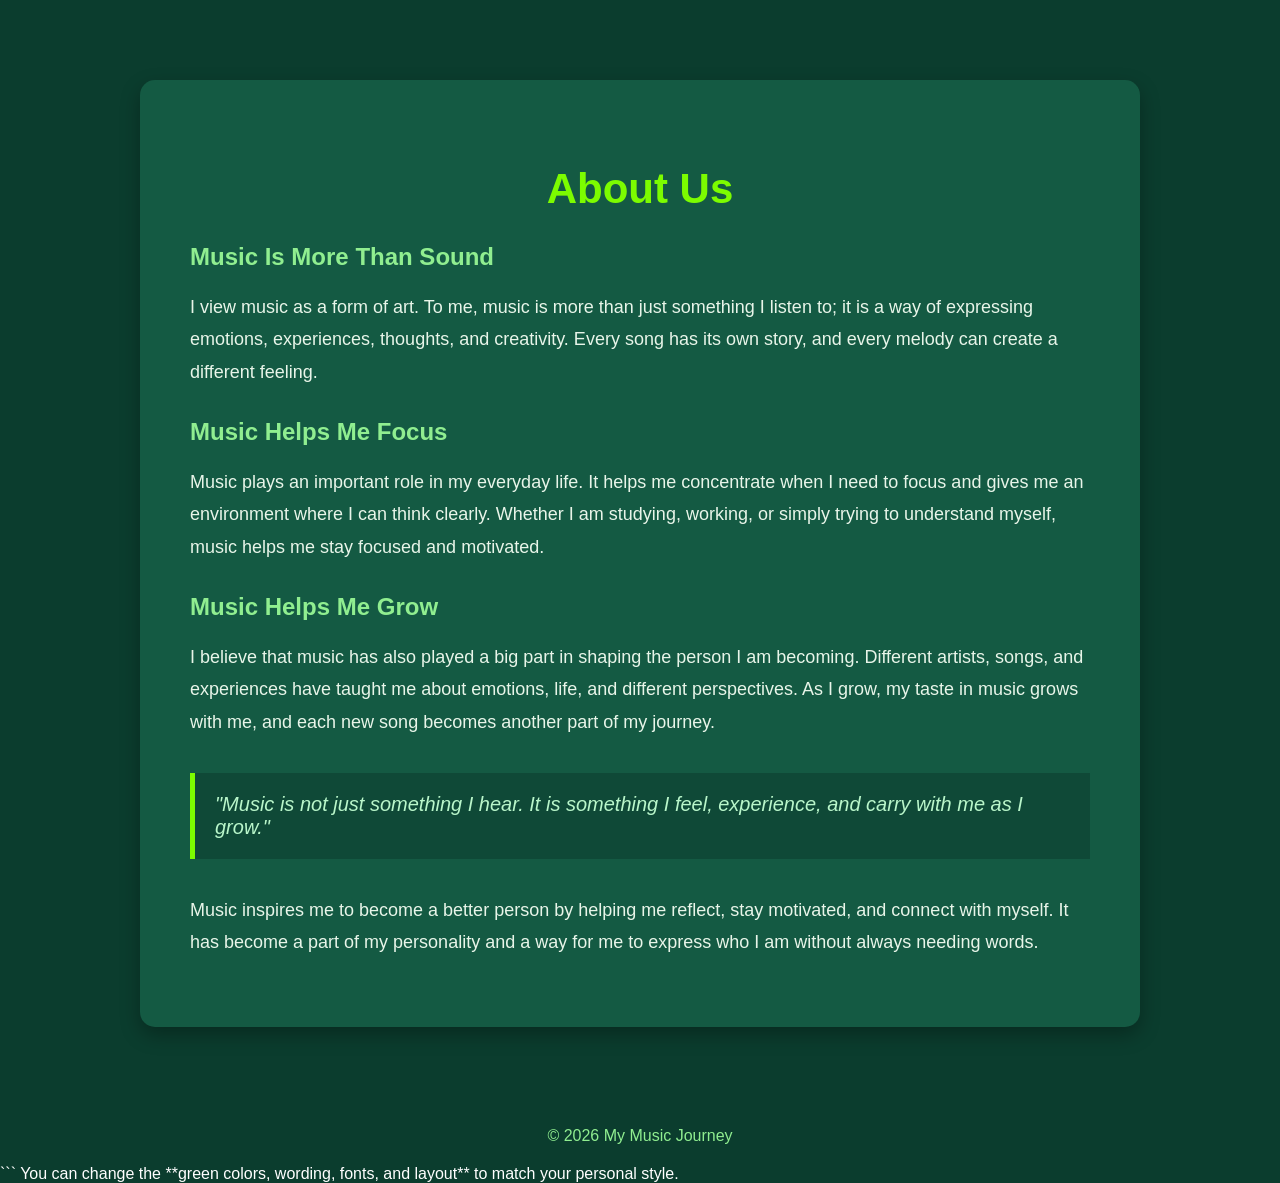
==== about us.html @ c6924e68 "about us.html" ====
<!DOCTYPE html>
<html lang="en">
<head>
    <meta charset="UTF-8">
    <meta name="viewport" content="width=device-width, initial-scale=1.0">
    <title>About Us - Music & Art</title>

    <style>
        body {
            margin: 0;
            padding: 0;
            font-family: Arial, sans-serif;
            background-color: #0b3d2e;
            color: white;
        }

        .about-section {
            max-width: 900px;
            margin: 80px auto;
            padding: 50px;
            background-color: #145a43;
            border-radius: 15px;
            box-shadow: 0 8px 20px rgba(0, 0, 0, 0.3);
        }

        h1 {
            text-align: center;
            color: #7CFC00;
            font-size: 42px;
            margin-bottom: 30px;
        }

        h2 {
            color: #90EE90;
            margin-top: 30px;
        }

        p {
            font-size: 18px;
            line-height: 1.8;
            color: #e8f5e9;
        }

        .quote {
            margin: 35px 0;
            padding: 20px;
            border-left: 5px solid #7CFC00;
            background-color: #0f4937;
            font-style: italic;
            font-size: 20px;
            color: #b9f6ca;
        }

        footer {
            text-align: center;
            padding: 20px;
            color: #90EE90;
        }
    </style>
</head>

<body>

    <section class="about-section">

        <h1>About Us</h1>

        <h2>Music Is More Than Sound</h2>

        <p>
            I view music as a form of art. To me, music is more than just
            something I listen to; it is a way of expressing emotions,
            experiences, thoughts, and creativity. Every song has its own
            story, and every melody can create a different feeling.
        </p>

        <h2>Music Helps Me Focus</h2>

        <p>
            Music plays an important role in my everyday life. It helps me
            concentrate when I need to focus and gives me an environment
            where I can think clearly. Whether I am studying, working, or
            simply trying to understand myself, music helps me stay focused
            and motivated.
        </p>

        <h2>Music Helps Me Grow</h2>

        <p>
            I believe that music has also played a big part in shaping the
            person I am becoming. Different artists, songs, and experiences
            have taught me about emotions, life, and different perspectives.
            As I grow, my taste in music grows with me, and each new song
            becomes another part of my journey.
        </p>

        <div class="quote">
            "Music is not just something I hear. It is something I feel,
            experience, and carry with me as I grow."
        </div>

        <p>
            Music inspires me to become a better person by helping me reflect,
            stay motivated, and connect with myself. It has become a part of
            my personality and a way for me to express who I am without
            always needing words.
        </p>

    </section>

    <footer>
        &copy; 2026 My Music Journey
    </footer>

</body>
</html>
```

 You can change the **green colors, wording, fonts, and layout** to match your personal style.
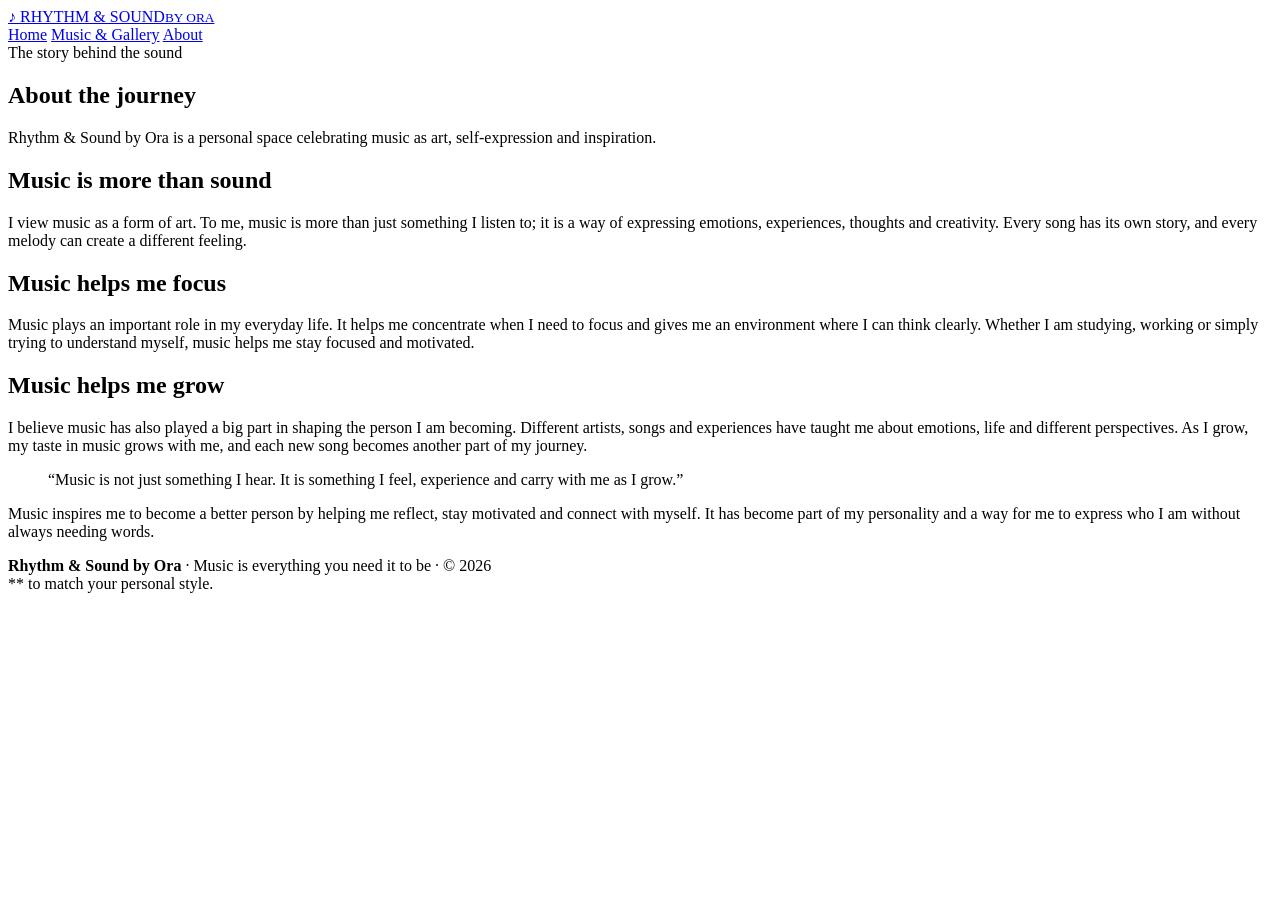
==== commit bc630392: "Update about us.html" ====
--- a/about us.html
+++ b/about us.html
@@ -1,119 +1,44 @@
 <!DOCTYPE html>
 <html lang="en">
 <head>
-    <meta charset="UTF-8">
-    <meta name="viewport" content="width=device-width, initial-scale=1.0">
-    <title>About Us - Music & Art</title>
-
-    <style>
-        body {
-            margin: 0;
-            padding: 0;
-            font-family: Arial, sans-serif;
-            background-color: #0b3d2e;
-            color: white;
-        }
-
-        .about-section {
-            max-width: 900px;
-            margin: 80px auto;
-            padding: 50px;
-            background-color: #145a43;
-            border-radius: 15px;
-            box-shadow: 0 8px 20px rgba(0, 0, 0, 0.3);
-        }
-
-        h1 {
-            text-align: center;
-            color: #7CFC00;
-            font-size: 42px;
-            margin-bottom: 30px;
-        }
-
-        h2 {
-            color: #90EE90;
-            margin-top: 30px;
-        }
-
-        p {
-            font-size: 18px;
-            line-height: 1.8;
-            color: #e8f5e9;
-        }
-
-        .quote {
-            margin: 35px 0;
-            padding: 20px;
-            border-left: 5px solid #7CFC00;
-            background-color: #0f4937;
-            font-style: italic;
-            font-size: 20px;
-            color: #b9f6ca;
-        }
-
-        footer {
-            text-align: center;
-            padding: 20px;
-            color: #90EE90;
-        }
-    </style>
+  <meta charset="UTF-8">
+  <meta name="viewport" content="width=device-width, initial-scale=1.0">
+  <meta name="description" content="Learn about the inspiration behind Rhythm and Sound by Ora.">
+  <title>About | Rhythm &amp; Sound by Ora</title>
+  <link rel="stylesheet" href="styles.css">
 </head>
-
 <body>
-
-    <section class="about-section">
-
-        <h1>About Us</h1>
-
-        <h2>Music Is More Than Sound</h2>
-
-        <p>
-            I view music as a form of art. To me, music is more than just
-            something I listen to; it is a way of expressing emotions,
-            experiences, thoughts, and creativity. Every song has its own
-            story, and every melody can create a different feeling.
-        </p>
-
-        <h2>Music Helps Me Focus</h2>
-
-        <p>
-            Music plays an important role in my everyday life. It helps me
-            concentrate when I need to focus and gives me an environment
-            where I can think clearly. Whether I am studying, working, or
-            simply trying to understand myself, music helps me stay focused
-            and motivated.
-        </p>
-
-        <h2>Music Helps Me Grow</h2>
-
-        <p>
-            I believe that music has also played a big part in shaping the
-            person I am becoming. Different artists, songs, and experiences
-            have taught me about emotions, life, and different perspectives.
-            As I grow, my taste in music grows with me, and each new song
-            becomes another part of my journey.
-        </p>
-
-        <div class="quote">
-            "Music is not just something I hear. It is something I feel,
-            experience, and carry with me as I grow."
-        </div>
-
-        <p>
-            Music inspires me to become a better person by helping me reflect,
-            stay motivated, and connect with myself. It has become a part of
-            my personality and a way for me to express who I am without
-            always needing words.
-        </p>
-
+  <header class="site-header">
+    <div class="nav-wrap">
+      <a class="brand" href="index.html" aria-label="Rhythm and Sound home">
+        <span class="brand-mark">♪</span>
+        <span>RHYTHM &amp; SOUND<small>BY ORA</small></span>
+      </a>
+      <nav aria-label="Main navigation">
+        <a href="index.html">Home</a>
+        <a href="gallery.html">Music &amp; Gallery</a>
+        <a href="about-us.html" aria-current="page">About</a>
+      </nav>
+    </div>
+  </header>
+  <main>
+    <section class="page-intro">
+      <span class="eyebrow">The story behind the sound</span>
+      <h1>About <span class="accent">the journey</span></h1>
+      <p>Rhythm &amp; Sound by Ora is a personal space celebrating music as art, self-expression and inspiration.</p>
     </section>
-
-    <footer>
-        &copy; 2026 My Music Journey
-    </footer>
-
+    <section class="about-panel">
+      <h2>Music is more than sound</h2>
+      <p>I view music as a form of art. To me, music is more than just something I listen to; it is a way of expressing emotions, experiences, thoughts and creativity. Every song has its own story, and every melody can create a different feeling.</p>
+      <h2>Music helps me focus</h2>
+      <p>Music plays an important role in my everyday life. It helps me concentrate when I need to focus and gives me an environment where I can think clearly. Whether I am studying, working or simply trying to understand myself, music helps me stay focused and motivated.</p>
+      <h2>Music helps me grow</h2>
+      <p>I believe music has also played a big part in shaping the person I am becoming. Different artists, songs and experiences have taught me about emotions, life and different perspectives. As I grow, my taste in music grows with me, and each new song becomes another part of my journey.</p>
+      <blockquote class="quote">“Music is not just something I hear. It is something I feel, experience and carry with me as I grow.”</blockquote>
+      <p>Music inspires me to become a better person by helping me reflect, stay motivated and connect with myself. It has become part of my personality and a way for me to express who I am without always needing words.</p>
+    </section>
+  </main>
+  <footer><strong>Rhythm &amp; Sound by Ora</strong> · Music is everything you need it to be · © 2026</footer>
 </body>
 </html>
-```
-
- You can change the **green colors, wording, fonts, and layout** to match your personal style.
+** to match your personal style.
